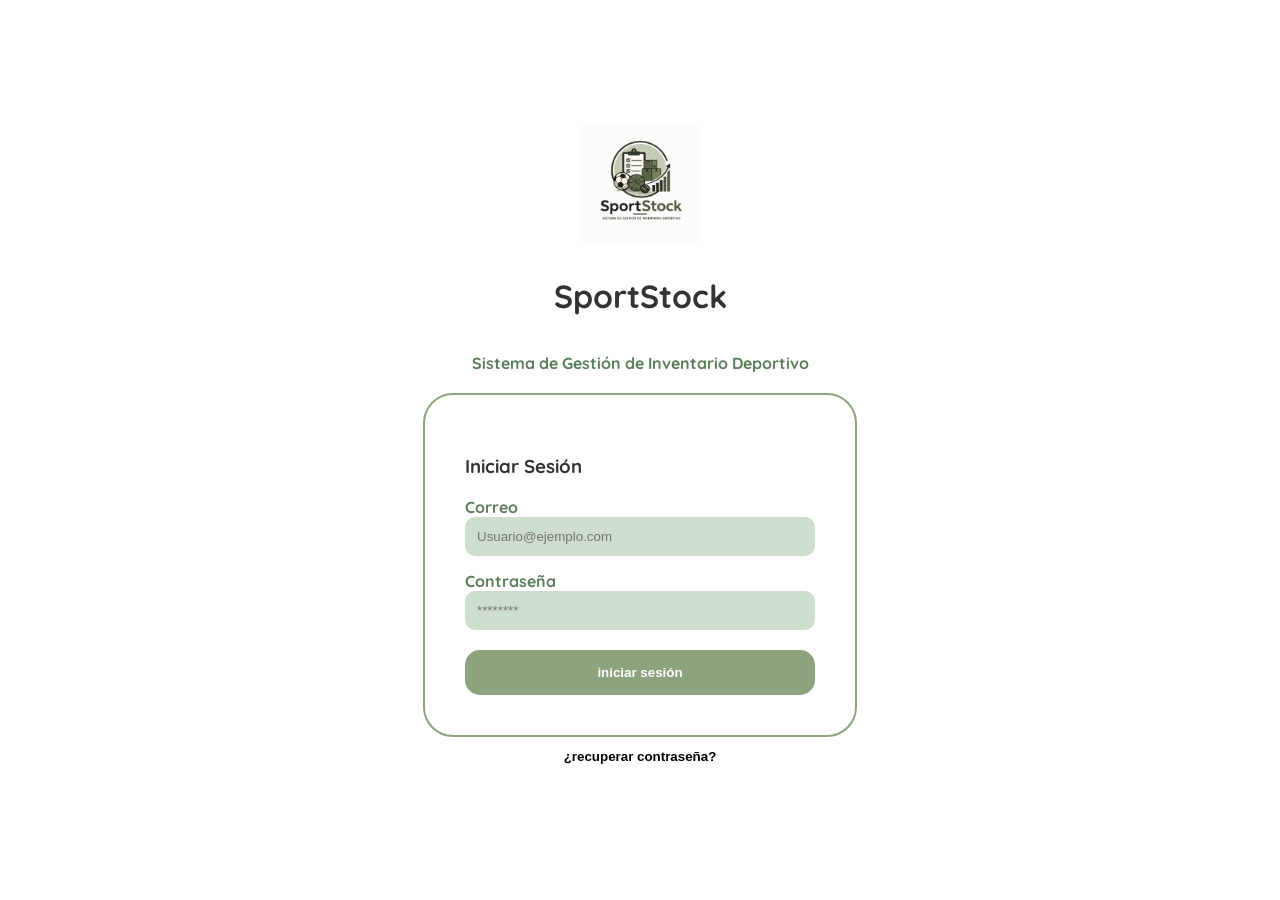
==== index.html @ d4658751 "Add files via upload" ====
<!DOCTYPE html>
<html lang="es">
<head>
    <link rel="icon" href="logo.jpg" type="image/jpeg">
    <meta charset="UTF-8">
    <title>SportStock - Login</title>
    <link rel="stylesheet" href="style.css">
    <link href="https://fonts.googleapis.com/css2?family=Quicksand:wght@400;700&display=swap" rel="stylesheet">
</head>
<body style="display: flex; flex-direction: column; align-items: center; justify-content: center; height: 100vh;">
    <img src="logo.jpg" alt="Logo SportStock" style="width: 120px; height: 120px; object-fit: contain; margin-bottom: 10px;">
    <h1>SportStock</h1>
    <p style="color: var(--dark-green); font-weight: bold; margin-bottom: 20px;">Sistema de Gestión de Inventario Deportivo</p>
    <div style="border: 2px solid var(--primary-green); padding: 40px; border-radius: 30px; width: 350px;">
        <h3>Iniciar Sesión</h3>
        <form action="dashboard.html">
            <label style="display:block; font-weight:bold; color: var(--dark-green);">Correo</label>
            <input type="email" placeholder="Usuario@ejemplo.com" required style="width:100%; padding:12px; border-radius:10px; border:none; background:var(--light-green); margin-bottom:15px; box-sizing:border-box;">
            <label style="display:block; font-weight:bold; color: var(--dark-green);">Contraseña</label>
            <input type="password" placeholder="********" required style="width:100%; padding:12px; border-radius:10px; border:none; background:var(--light-green); margin-bottom:20px; box-sizing:border-box;">
            <button type="submit" style="width:100%; padding:15px; border-radius:15px; border:none; background:var(--primary-green); color:white; font-weight:bold; cursor:pointer;"> iniciar sesión</button>
    </div>
    <button type="recover" style=" width:100%; padding: 12px; border-radius:12px; border:none; background:var(--ligth-green);color: black; font-weight:bold; cursor:pointer;"> ¿recuperar contraseña?</button>
        </form>
</body>
</html>
---- style.css ----
:root {
    --primary-green: #8ca37e;
    --light-green: #cedecd;
    --header-bg: #b2c2a9;
    --dark-green: #5a7d5a;
    --accent-orange: #f8c291;
    --search-bg: #c5bfa1;
    --white: #ffffff;
    --text-red: #e74c3c;
}

body { 
    font-family: 'Quicksand', sans-serif; 
    margin: 0; 
    background: var(--white); 
    color: #333; 
}

/* --- NAVEGACIÓN --- */
nav { 
    background: var(--header-bg); 
    padding: 20px 40px; 
    display: flex; 
    justify-content: space-between; 
    align-items: center; 
}

.nav-links {
    display: flex;
    gap: 10px;
}

/* Estilo para los botones/labels de navegación */
.nav-links button, .nav-links label { 
    background: transparent; 
    border: none; 
    padding: 12px 25px; 
    font-weight: bold; 
    cursor: pointer; 
    border-radius: 12px; 
    font-size: 16px; 
    transition: 0.3s;
    display: inline-block;
}

/* Estado activo para la navegación sin scripts */
#t-dash:checked ~ nav label[for="t-dash"],
#t-inv:checked ~ nav label[for="t-inv"],
#t-usr:checked ~ nav label[for="t-usr"] {
    background: var(--dark-green);
    color: white;
}

/* --- CONTENEDOR --- */
.container { padding: 30px 60px; }

/* --- GRID DE ESTADÍSTICAS --- */
.stats-grid { 
    display: grid; 
    grid-template-columns: repeat(4, 1fr); 
    gap: 25px; 
    margin-bottom: 30px; 
}

.stat-card { 
    background: var(--light-green); 
    padding: 25px; 
    border-radius: 18px; 
    box-shadow: 0 4px 6px rgba(0,0,0,0.05); 
}

.stat-card h4 { margin: 0; color: var(--dark-green); font-size: 14px; }
.stat-card strong { display: block; font-size: 28px; margin-top: 10px; }

/* --- SECCIONES DE LISTADO (DASHBOARD) --- */
.list-section {
    background: var(--light-green);
    border-radius: 15px;
    padding: 20px;
    margin-bottom: 25px;
    display: flex;          
    flex-direction: column; 
}

.list-item { 
    background: #e1ede0; 
    margin: 10px 0; 
    padding: 15px; 
    border-radius: 15px; 
    display: flex; 
    justify-content: space-between; 
    align-items: center; 
}

.list-item .info span { display: block; font-size: 12px; color: #666; }

/* --- BOTONES Y TABLAS --- */
.btn-action { 
    padding: 12px 24px; 
    border-radius: 15px; 
    border: none; 
    cursor: pointer; 
    font-weight: bold; 
    transition: 0.3s; 
}

.btn-add { background: var(--dark-green); color: white; }
.btn-del { background: var(--text-red); color: white; }

.btn-view-all {
    background: var(--primary-green);
    color: white;
    width: 100%; 
    margin-top: 15px;      
    box-sizing: border-box; /* Evita que el botón se salga del cuadro verde */
    display: block;        
    text-align: center;
    text-decoration: none;
}

table { width: 100%; border-collapse: separate; border-spacing: 0 8px; }
th { background: var(--accent-orange); padding: 15px; text-align: left; border-radius: 10px 10px 0 0; }
td { background: var(--light-green); padding: 15px; border-bottom: 1px solid white; }

/* --- MODALES --- */
.modal-overlay { 
    position: fixed; top: 0; left: 0; width: 100%; height: 100%; 
    background: rgba(0,0,0,0.5); display: none; 
    justify-content: center; align-items: center; z-index: 2000; 
}

.modal-content { 
    background: var(--white); border: 3px solid var(--primary-green); 
    padding: 30px; border-radius: 25px; width: 400px; text-align: center; 
}

.modal-content input, .modal-content select { 
    width: 100%; padding: 12px; margin: 8px 0; 
    border-radius: 12px; border: none; background: var(--light-green); 
    box-sizing: border-box;
}

/* --- RESPONSIVE (MÓVILES) --- */
@media (max-width: 768px) {
    nav {
        flex-direction: column;
        padding: 20px;
        gap: 20px;
        text-align: center;
    }

    .container { padding: 20px; }

    .stats-grid {
        grid-template-columns: repeat(2, 1fr); /* 2 columnas en tablets */
        gap: 15px;
    }
}

@media (max-width: 480px) {
    .stats-grid {
        grid-template-columns: 1fr; /* 1 columna en celulares */
    }

    .nav-links {
        flex-direction: column;
        width: 100%;
    }

    .nav-links label, .nav-links button {
        width: 100%;
        box-sizing: border-box;
    }
}

.tab-content { display: none; }
        
        #t-dash:checked ~ .container #dash,
        #t-inv:checked ~ .container #inv,
        #t-usr:checked ~ .container #usr { 
            display: block; 
        }

        .nav-links label {
            padding: 8px 15px;
            border-radius: 8px;
            cursor: pointer;
            transition: 0.3s;
            display: inline-block;
        }

        #t-dash:checked ~ nav label[for="t-dash"],
        #t-inv:checked ~ nav label[for="t-inv"],
        #t-usr:checked ~ nav label[for="t-usr"] {
            background-color: #5f6d4d;
            color: white;
        }

        .modal-overlay {
            display: none;
        }

        #modal-product-toggle:checked ~ #modalProduct {
            display: flex;
        }

        #modal-user-toggle:checked ~ #modalUser {
            display: flex;
        }
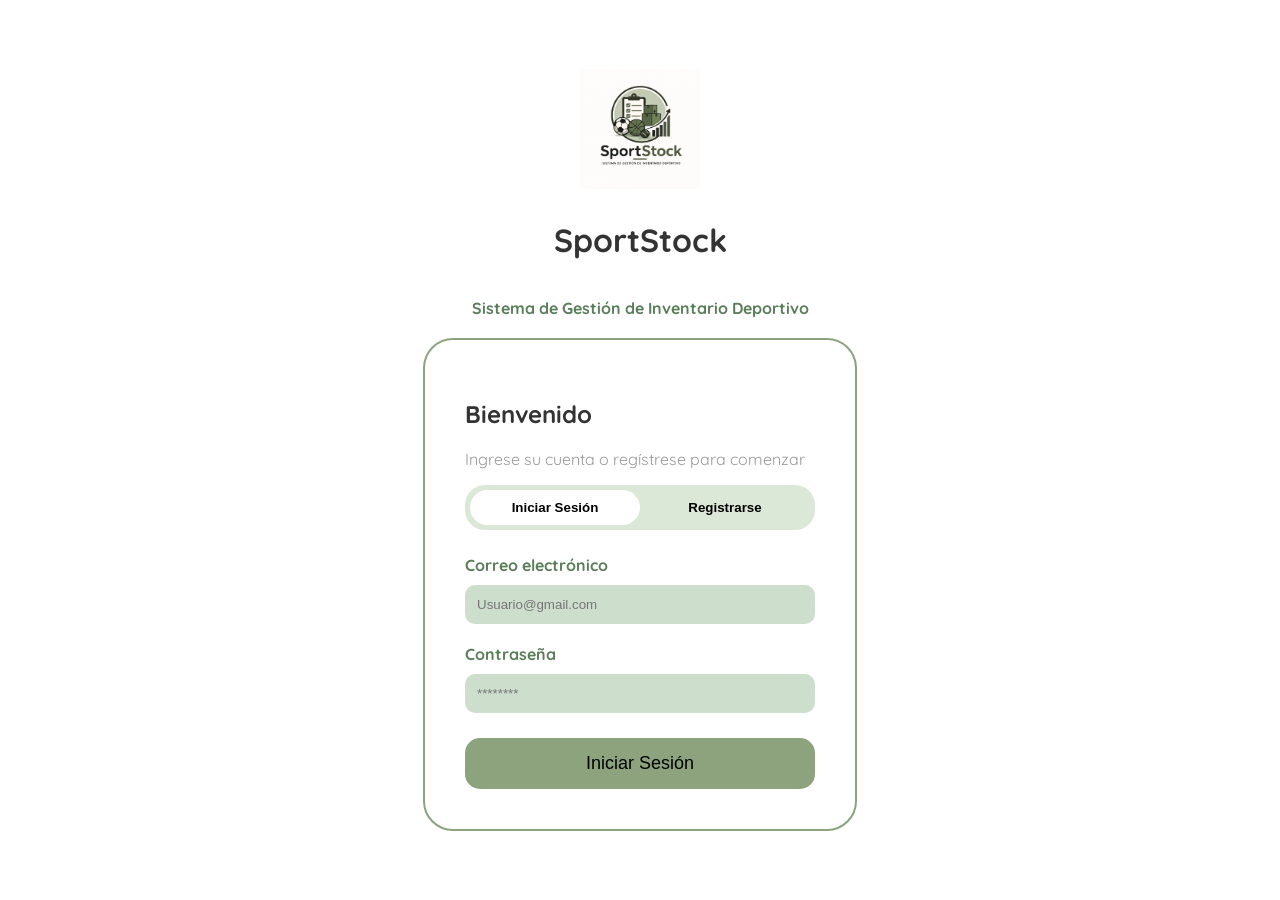
==== commit 435e70f9: "Add files via upload" ====
--- a/index.html
+++ b/index.html
@@ -1,26 +1,149 @@
 <!DOCTYPE html>
 <html lang="es">
+
 <head>
     <link rel="icon" href="logo.jpg" type="image/jpeg">
     <meta charset="UTF-8">
-    <title>SportStock - Login</title>
+    <title>SportStock</title>
+
     <link rel="stylesheet" href="style.css">
+
     <link href="https://fonts.googleapis.com/css2?family=Quicksand:wght@400;700&display=swap" rel="stylesheet">
 </head>
-<body style="display: flex; flex-direction: column; align-items: center; justify-content: center; height: 100vh;">
-    <img src="logo.jpg" alt="Logo SportStock" style="width: 120px; height: 120px; object-fit: contain; margin-bottom: 10px;">
+
+<body style="display:flex; flex-direction:column; align-items:center; justify-content:center; height:100vh; font-family:Quicksand;">
+
+    <img src="logo.jpg" alt="Logo"
+    style="width:120px; margin-bottom:10px;">
+
     <h1>SportStock</h1>
-    <p style="color: var(--dark-green); font-weight: bold; margin-bottom: 20px;">Sistema de Gestión de Inventario Deportivo</p>
-    <div style="border: 2px solid var(--primary-green); padding: 40px; border-radius: 30px; width: 350px;">
-        <h3>Iniciar Sesión</h3>
-        <form action="dashboard.html">
-            <label style="display:block; font-weight:bold; color: var(--dark-green);">Correo</label>
-            <input type="email" placeholder="Usuario@ejemplo.com" required style="width:100%; padding:12px; border-radius:10px; border:none; background:var(--light-green); margin-bottom:15px; box-sizing:border-box;">
-            <label style="display:block; font-weight:bold; color: var(--dark-green);">Contraseña</label>
-            <input type="password" placeholder="********" required style="width:100%; padding:12px; border-radius:10px; border:none; background:var(--light-green); margin-bottom:20px; box-sizing:border-box;">
-            <button type="submit" style="width:100%; padding:15px; border-radius:15px; border:none; background:var(--primary-green); color:white; font-weight:bold; cursor:pointer;"> iniciar sesión</button>
+
+    <p style="color: var(--dark-green); font-weight:bold; margin-bottom:20px;">
+        Sistema de Gestión de Inventario Deportivo
+    </p>
+
+    <!-- CONTENEDOR -->
+    <div style="border:2px solid var(--primary-green); padding:40px; border-radius:30px; width:350px;">
+
+        <h2>Bienvenido</h2>
+
+        <p style="color:#999;">
+            Ingrese su cuenta o regístrese para comenzar
+        </p>
+
+        <!-- BOTONES -->
+        <div style="display:flex; background:#dce8d7; border-radius:20px; padding:5px; margin-bottom:25px;">
+
+            <button onclick="mostrarLogin()"
+            id="btnLogin"
+            style="flex:1; padding:10px; border:none; border-radius:20px; background:white; font-weight:bold; cursor:pointer;">
+                Iniciar Sesión
+            </button>
+
+            <button onclick="mostrarRegistro()"
+            id="btnRegistro"
+            style="flex:1; padding:10px; border:none; border-radius:20px; background:transparent; font-weight:bold; cursor:pointer;">
+                Registrarse
+            </button>
+
+        </div>
+
+        <!-- LOGIN -->
+        <form id="loginForm" action="dashboard.html">
+
+            <label style="font-weight:bold; color:var(--dark-green);">
+                Correo electrónico
+            </label>
+
+            <input type="email"
+            placeholder="Usuario@gmail.com"
+            required
+            pattern=".+@gmail\.com"
+            title="Debe ingresar un correo Gmail válido"
+            style="width:100%; padding:12px; border:none; border-radius:10px; background:var(--light-green); margin-top:10px; margin-bottom:20px; box-sizing:border-box;">
+
+            <label style="font-weight:bold; color:var(--dark-green);">
+                Contraseña
+            </label>
+
+            <input type="password"
+            placeholder="********"
+            required
+            minlength="7"
+            maxlength="12"
+            title="La contraseña debe tener entre 7 y 12 caracteres"
+            style="width:100%; padding:12px; border:none; border-radius:10px; background:var(--light-green); margin-top:10px; margin-bottom:25px; box-sizing:border-box;">
+
+            <button type="submit"
+            style="width:100%; padding:15px; border:none; border-radius:15px; background:var(--primary-green); color:black; font-size:18px; cursor:pointer;">
+                Iniciar Sesión
+            </button>
+
+        </form>
+
+        <!-- REGISTRO -->
+       <form id="registroForm" action="dashboard.html" style="display:none;">
+
+            <label style="font-weight:bold; color:var(--dark-green);">
+                Nombre completo
+            </label>
+
+            <input type="text"
+            placeholder="Ingrese su nombre"
+            required
+            style="width:100%; padding:12px; border:none; border-radius:10px; background:var(--light-green); margin-top:10px; margin-bottom:20px; box-sizing:border-box;">
+
+            <label style="font-weight:bold; color:var(--dark-green);">
+                Correo electrónico
+            </label>
+
+            <input type="email"
+            placeholder="Usuario@gmail.com"
+            required
+            pattern=".+@gmail\.com"
+            title="Debe ingresar un correo Gmail válido"
+            style="width:100%; padding:12px; border:none; border-radius:10px; background:var(--light-green); margin-top:10px; margin-bottom:20px; box-sizing:border-box;">
+            <label style="font-weight:bold; color:var(--dark-green);">
+                Contraseña
+            </label>
+
+            <input type="password"
+            placeholder="********"
+            required
+            minlength="7"
+            maxlength="12"
+            title="La contraseña debe tener entre 7 y 12 caracteres"
+            style="width:100%; padding:12px; border:none; border-radius:10px; background:var(--light-green); margin-top:10px; margin-bottom:25px; box-sizing:border-box;">
+            <button type="submit"
+            style="width:100%; padding:15px; border:none; border-radius:15px; background:var(--primary-green); color:black; font-size:18px; cursor:pointer;">
+                Registrarse
+            </button>
+
+        </form>
+
     </div>
-    <button type="recover" style=" width:100%; padding: 12px; border-radius:12px; border:none; background:var(--ligth-green);color: black; font-weight:bold; cursor:pointer;"> ¿recuperar contraseña?</button>
-        </form>
+
+    <script>
+
+        function mostrarRegistro() {
+
+            document.getElementById("loginForm").style.display = "none";
+            document.getElementById("registroForm").style.display = "block";
+
+            document.getElementById("btnRegistro").style.background = "white";
+            document.getElementById("btnLogin").style.background = "transparent";
+        }
+
+        function mostrarLogin() {
+
+            document.getElementById("loginForm").style.display = "block";
+            document.getElementById("registroForm").style.display = "none";
+
+            document.getElementById("btnLogin").style.background = "white";
+            document.getElementById("btnRegistro").style.background = "transparent";
+        }
+
+    </script>
+
 </body>
-</html> +</html>
--- a/style.css
+++ b/style.css
@@ -10,6 +10,8 @@
 }
 
 body { 
+ 
+    
     font-family: 'Quicksand', sans-serif; 
     margin: 0; 
     background: var(--white); 
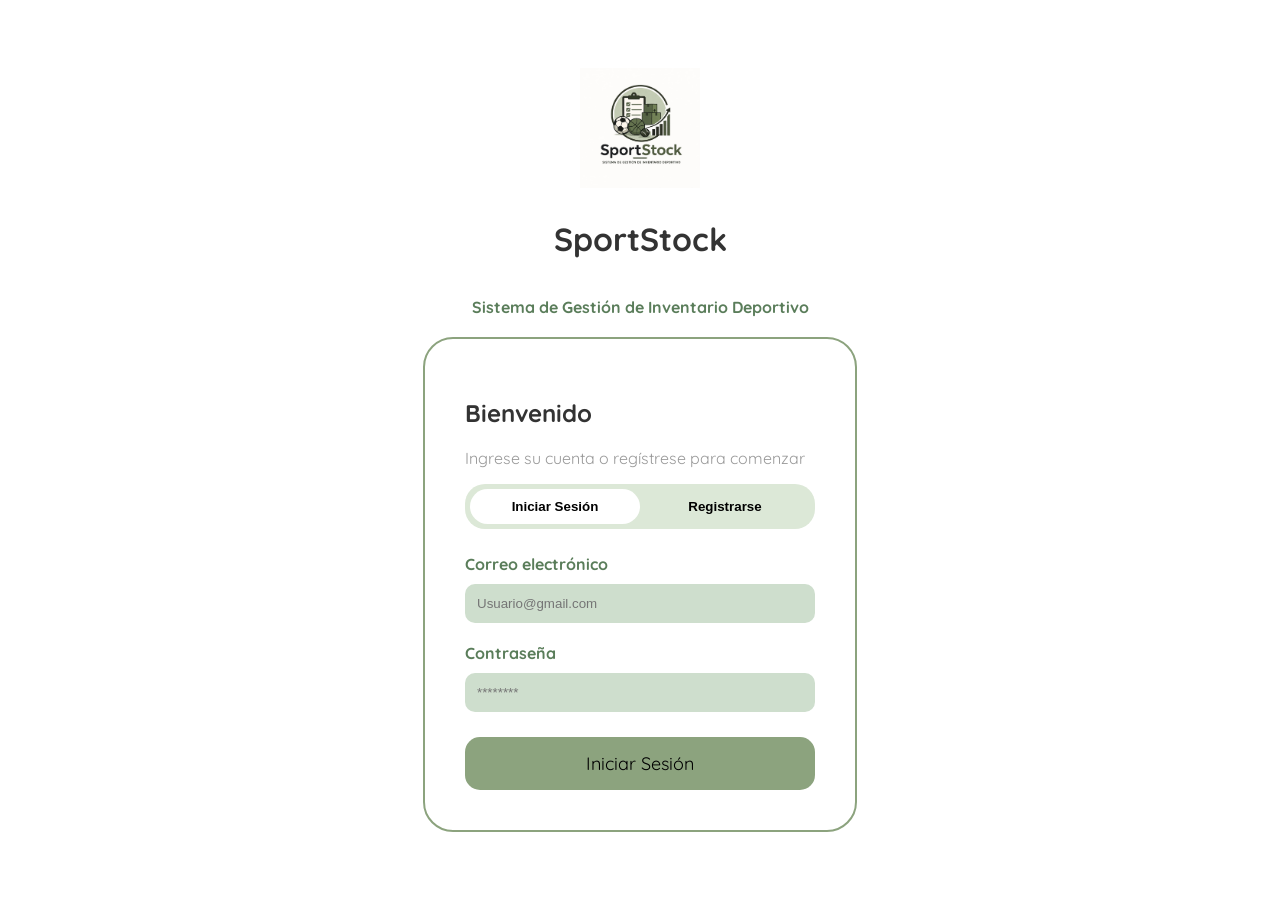
==== commit d3a70f8d: "Add files via upload" ====
--- a/index.html
+++ b/index.html
@@ -5,144 +5,235 @@
     <link rel="icon" href="logo.jpg" type="image/jpeg">
     <meta charset="UTF-8">
     <title>SportStock</title>
-
     <link rel="stylesheet" href="style.css">
-
     <link href="https://fonts.googleapis.com/css2?family=Quicksand:wght@400;700&display=swap" rel="stylesheet">
 </head>
 
 <body style="display:flex; flex-direction:column; align-items:center; justify-content:center; height:100vh; font-family:Quicksand;">
 
-    <img src="logo.jpg" alt="Logo"
-    style="width:120px; margin-bottom:10px;">
-
+    <img src="logo.jpg" alt="Logo" style="width:120px; margin-bottom:10px;">
     <h1>SportStock</h1>
-
     <p style="color: var(--dark-green); font-weight:bold; margin-bottom:20px;">
         Sistema de Gestión de Inventario Deportivo
     </p>
 
+    <!-- Mensaje de error/éxito -->
+    <div id="mensaje" style="display:none; padding:10px 20px; border-radius:10px; margin-bottom:15px; font-weight:bold; text-align:center; width:350px; box-sizing:border-box;"></div>
+
     <!-- CONTENEDOR -->
     <div style="border:2px solid var(--primary-green); padding:40px; border-radius:30px; width:350px;">
 
         <h2>Bienvenido</h2>
-
-        <p style="color:#999;">
-            Ingrese su cuenta o regístrese para comenzar
-        </p>
-
-        <!-- BOTONES -->
+        <p style="color:#999;">Ingrese su cuenta o regístrese para comenzar</p>
+
+        <!-- BOTONES TAB -->
         <div style="display:flex; background:#dce8d7; border-radius:20px; padding:5px; margin-bottom:25px;">
-
-            <button onclick="mostrarLogin()"
-            id="btnLogin"
-            style="flex:1; padding:10px; border:none; border-radius:20px; background:white; font-weight:bold; cursor:pointer;">
+            <button onclick="mostrarLogin()" id="btnLogin"
+                style="flex:1; padding:10px; border:none; border-radius:20px; background:white; font-weight:bold; cursor:pointer;">
                 Iniciar Sesión
             </button>
-
-            <button onclick="mostrarRegistro()"
-            id="btnRegistro"
-            style="flex:1; padding:10px; border:none; border-radius:20px; background:transparent; font-weight:bold; cursor:pointer;">
+            <button onclick="mostrarRegistro()" id="btnRegistro"
+                style="flex:1; padding:10px; border:none; border-radius:20px; background:transparent; font-weight:bold; cursor:pointer;">
                 Registrarse
             </button>
-
         </div>
 
         <!-- LOGIN -->
-        <form id="loginForm" action="dashboard.html">
-
-            <label style="font-weight:bold; color:var(--dark-green);">
-                Correo electrónico
-            </label>
-
-            <input type="email"
-            placeholder="Usuario@gmail.com"
-            required
-            pattern=".+@gmail\.com"
-            title="Debe ingresar un correo Gmail válido"
-            style="width:100%; padding:12px; border:none; border-radius:10px; background:var(--light-green); margin-top:10px; margin-bottom:20px; box-sizing:border-box;">
-
-            <label style="font-weight:bold; color:var(--dark-green);">
-                Contraseña
-            </label>
-
-            <input type="password"
-            placeholder="********"
-            required
-            minlength="7"
-            maxlength="12"
-            title="La contraseña debe tener entre 7 y 12 caracteres"
-            style="width:100%; padding:12px; border:none; border-radius:10px; background:var(--light-green); margin-top:10px; margin-bottom:25px; box-sizing:border-box;">
-
-            <button type="submit"
-            style="width:100%; padding:15px; border:none; border-radius:15px; background:var(--primary-green); color:black; font-size:18px; cursor:pointer;">
+        <div id="loginForm">
+            <label style="font-weight:bold; color:var(--dark-green);">Correo electrónico</label>
+            <input id="login-correo" type="email" placeholder="Usuario@gmail.com"
+                style="width:100%; padding:12px; border:none; border-radius:10px; background:var(--light-green); margin-top:10px; margin-bottom:20px; box-sizing:border-box;">
+
+            <label style="font-weight:bold; color:var(--dark-green);">Contraseña</label>
+            <input id="login-password" type="password" placeholder="********"
+                style="width:100%; padding:12px; border:none; border-radius:10px; background:var(--light-green); margin-top:10px; margin-bottom:25px; box-sizing:border-box;">
+
+            <button onclick="iniciarSesion()"
+                style="width:100%; padding:15px; border:none; border-radius:15px; background:var(--primary-green); color:black; font-size:18px; cursor:pointer; font-family:Quicksand;">
                 Iniciar Sesión
             </button>
-
-        </form>
+        </div>
 
         <!-- REGISTRO -->
-       <form id="registroForm" action="dashboard.html" style="display:none;">
-
-            <label style="font-weight:bold; color:var(--dark-green);">
-                Nombre completo
-            </label>
-
-            <input type="text"
-            placeholder="Ingrese su nombre"
-            required
-            style="width:100%; padding:12px; border:none; border-radius:10px; background:var(--light-green); margin-top:10px; margin-bottom:20px; box-sizing:border-box;">
-
-            <label style="font-weight:bold; color:var(--dark-green);">
-                Correo electrónico
-            </label>
-
-            <input type="email"
-            placeholder="Usuario@gmail.com"
-            required
-            pattern=".+@gmail\.com"
-            title="Debe ingresar un correo Gmail válido"
-            style="width:100%; padding:12px; border:none; border-radius:10px; background:var(--light-green); margin-top:10px; margin-bottom:20px; box-sizing:border-box;">
-            <label style="font-weight:bold; color:var(--dark-green);">
-                Contraseña
-            </label>
-
-            <input type="password"
-            placeholder="********"
-            required
-            minlength="7"
-            maxlength="12"
-            title="La contraseña debe tener entre 7 y 12 caracteres"
-            style="width:100%; padding:12px; border:none; border-radius:10px; background:var(--light-green); margin-top:10px; margin-bottom:25px; box-sizing:border-box;">
-            <button type="submit"
-            style="width:100%; padding:15px; border:none; border-radius:15px; background:var(--primary-green); color:black; font-size:18px; cursor:pointer;">
+        <div id="registroForm" style="display:none;">
+            <label style="font-weight:bold; color:var(--dark-green);">Nombre completo</label>
+            <input id="reg-nombre" type="text" placeholder="Ingrese su nombre"
+                style="width:100%; padding:12px; border:none; border-radius:10px; background:var(--light-green); margin-top:10px; margin-bottom:20px; box-sizing:border-box;">
+
+            <label style="font-weight:bold; color:var(--dark-green);">Correo electrónico</label>
+            <input id="reg-correo" type="email" placeholder="Usuario@gmail.com"
+                style="width:100%; padding:12px; border:none; border-radius:10px; background:var(--light-green); margin-top:10px; margin-bottom:20px; box-sizing:border-box;">
+
+            <label style="font-weight:bold; color:var(--dark-green);">Contraseña</label>
+            <input id="reg-password" type="password" placeholder="********" minlength="7" maxlength="12"
+                style="width:100%; padding:12px; border:none; border-radius:10px; background:var(--light-green); margin-top:10px; margin-bottom:25px; box-sizing:border-box;">
+
+            <button onclick="registrarse()"
+                style="width:100%; padding:15px; border:none; border-radius:15px; background:var(--primary-green); color:black; font-size:18px; cursor:pointer; font-family:Quicksand;">
                 Registrarse
             </button>
-
-        </form>
+        </div>
 
     </div>
 
     <script>
+        const API_BASE = 'http://localhost:8080/api';
+
+        function mostrarMensaje(texto, tipo) {
+            const el = document.getElementById('mensaje');
+            el.textContent = texto;
+            el.style.display = 'block';
+            el.style.background = tipo === 'error' ? '#f8d7da' : '#d4edda';
+            el.style.color    = tipo === 'error' ? '#721c24'  : '#155724';
+            el.style.border   = tipo === 'error' ? '1px solid #f5c6cb' : '1px solid #c3e6cb';
+        }
 
         function mostrarRegistro() {
-
             document.getElementById("loginForm").style.display = "none";
             document.getElementById("registroForm").style.display = "block";
-
             document.getElementById("btnRegistro").style.background = "white";
             document.getElementById("btnLogin").style.background = "transparent";
+            document.getElementById('mensaje').style.display = 'none';
         }
 
         function mostrarLogin() {
-
             document.getElementById("loginForm").style.display = "block";
             document.getElementById("registroForm").style.display = "none";
-
             document.getElementById("btnLogin").style.background = "white";
             document.getElementById("btnRegistro").style.background = "transparent";
-        }
-
+            document.getElementById('mensaje').style.display = 'none';
+        }
+
+        // ─── REGISTRARSE ───────────────────────────────────────────────
+        async function registrarse() {
+            const nombre   = document.getElementById('reg-nombre').value.trim();
+            const correo   = document.getElementById('reg-correo').value.trim();
+            const password = document.getElementById('reg-password').value;
+
+            if (!nombre || !correo || !password) {
+                mostrarMensaje('Por favor completa todos los campos.', 'error');
+                return;
+            }
+            if (!correo.endsWith('@gmail.com')) {
+                mostrarMensaje('El correo debe ser una cuenta Gmail.', 'error');
+                return;
+            }
+            if (password.length < 7 || password.length > 12) {
+                mostrarMensaje('La contraseña debe tener entre 7 y 12 caracteres.', 'error');
+                return;
+            }
+
+            const nuevoUsuario = {
+    nombre:   nombre,
+    email:    correo,
+    password: password,
+    rol:      'Empleado',
+    activo:   true
+};
+
+            try {
+                // Intenta registrar en la API
+                const res = await fetch(API_BASE + '/usuarios', {
+                    method: 'POST',
+                    headers: { 'Content-Type': 'application/json' },
+                    body: JSON.stringify(nuevoUsuario)
+                });
+
+                if (!res.ok) throw new Error('API error');
+
+                const creado = await res.json();
+                // Guarda sesión con los datos que devolvió la API
+                sessionStorage.setItem('usuarioLogueado', JSON.stringify({
+                    id:     creado.id,
+                    nombre: creado.nombre,
+                    correo: creado.correo,
+                    rol:    creado.rol
+                }));
+
+            } catch (e) {
+                // Si la API no está, guarda localmente de todas formas
+                sessionStorage.setItem('usuarioLogueado', JSON.stringify({
+                    id:     Date.now(),
+                    nombre,
+                    correo,
+                    rol:    'Empleado'
+                }));
+                // También lo guarda en localStorage para que el dashboard lo muestre offline
+                const locales = JSON.parse(localStorage.getItem('usuariosLocales') || '[]');
+                locales.push({ id: Date.now(), nombre, correo, edad: 0, rol: 'Empleado', estado: true });
+                localStorage.setItem('usuariosLocales', JSON.stringify(locales));
+            }
+
+            mostrarMensaje('¡Registro exitoso! Redirigiendo...', 'ok');
+            setTimeout(() => window.location.href = 'dashboard.html', 1000);
+        }
+
+        // ─── INICIAR SESIÓN ────────────────────────────────────────────
+        async function iniciarSesion() {
+            const correo   = document.getElementById('login-correo').value.trim();
+            const password = document.getElementById('login-password').value;
+
+            if (!correo || !password) {
+                mostrarMensaje('Por favor ingresa tu correo y contraseña.', 'error');
+                return;
+            }
+
+            try {
+                // Trae todos los usuarios de la API y busca el correo
+                const res = await fetch(API_BASE + '/usuarios');
+                if (!res.ok) throw new Error('API error');
+
+                const usuarios = await res.json();
+                const usuario  = usuarios.find(u => u.correo === correo);
+
+                if (!usuario) {
+                    mostrarMensaje('Correo no encontrado. ¿Ya estás registrado?', 'error');
+                    return;
+                }
+
+                // Guarda sesión
+                sessionStorage.setItem('usuarioLogueado', JSON.stringify({
+                    id:     usuario.id,
+                    nombre: usuario.nombre,
+                    correo: usuario.correo,
+                    rol:    usuario.rol
+                }));
+
+            } catch (e) {
+                // Sin API: acepta cualquier correo que exista en localStorage
+                const locales = JSON.parse(localStorage.getItem('usuariosLocales') || '[]');
+                const usuario = locales.find(u => u.correo === correo);
+
+                if (!usuario) {
+                    // Sin API y sin usuario local: deja pasar igual (modo demo)
+                    sessionStorage.setItem('usuarioLogueado', JSON.stringify({
+                        id: 0, nombre: 'Usuario', correo, rol: 'Empleado'
+                    }));
+                } else {
+                    sessionStorage.setItem('usuarioLogueado', JSON.stringify(usuario));
+                }
+            }
+
+            mostrarMensaje('¡Bienvenido! Redirigiendo...', 'ok');
+
+            // Guardar también en localStorage para que el dashboard lo muestre
+const locales = JSON.parse(localStorage.getItem('usuariosLocales') || '[]');
+const yaExiste = locales.some(u => u.correo === correo);
+if (!yaExiste) {
+    locales.push({
+        id:            usuario.id || Date.now(),
+        nombre:        usuario.nombre,
+        correo:        usuario.correo,
+        edad:          usuario.edad || 0,
+        rol:           usuario.rol  || 'Empleado',
+        estado:        true,
+        fechaRegistro: new Date().toLocaleDateString('es-CO'),
+        ultimoLogin:   new Date().toLocaleDateString('es-CO')
+    });
+    localStorage.setItem('usuariosLocales', JSON.stringify(locales));
+}
+            setTimeout(() => window.location.href = 'dashboard.html', 1000);
+        }
     </script>
 
 </body>
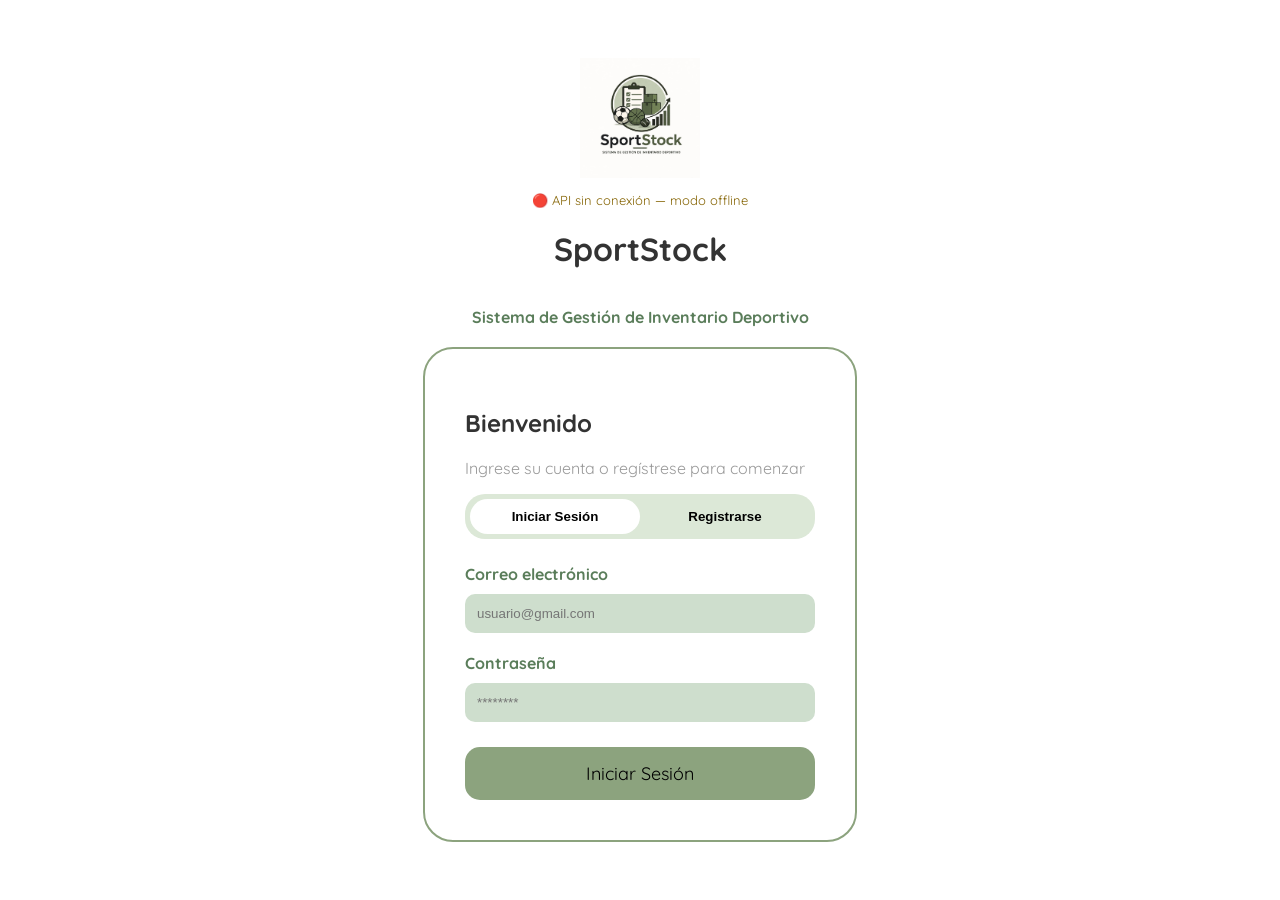
==== commit e6ddc304: "Add files via upload" ====
--- a/index.html
+++ b/index.html
@@ -1,6 +1,5 @@
 <!DOCTYPE html>
 <html lang="es">
-
 <head>
     <link rel="icon" href="logo.jpg" type="image/jpeg">
     <meta charset="UTF-8">
@@ -8,233 +7,296 @@
     <link rel="stylesheet" href="style.css">
     <link href="https://fonts.googleapis.com/css2?family=Quicksand:wght@400;700&display=swap" rel="stylesheet">
 </head>
-
-<body style="display:flex; flex-direction:column; align-items:center; justify-content:center; height:100vh; font-family:Quicksand;">
-
-    <img src="logo.jpg" alt="Logo" style="width:120px; margin-bottom:10px;">
+<body style="display:flex;flex-direction:column;align-items:center;
+             justify-content:center;height:100vh;font-family:Quicksand;">
+
+    <img src="logo.jpg" alt="Logo SportStock" style="width:120px;margin-bottom:10px;">
+    <p id="estadoAPI" style="font-size:13px;margin:4px 0 0;font-family:Quicksand;">⏳ Verificando API...</p>
     <h1>SportStock</h1>
-    <p style="color: var(--dark-green); font-weight:bold; margin-bottom:20px;">
+    <p style="color:var(--dark-green);font-weight:bold;margin-bottom:20px;">
         Sistema de Gestión de Inventario Deportivo
     </p>
 
-    <!-- Mensaje de error/éxito -->
-    <div id="mensaje" style="display:none; padding:10px 20px; border-radius:10px; margin-bottom:15px; font-weight:bold; text-align:center; width:350px; box-sizing:border-box;"></div>
-
-    <!-- CONTENEDOR -->
-    <div style="border:2px solid var(--primary-green); padding:40px; border-radius:30px; width:350px;">
-
+    <!-- Mensaje de estado -->
+    <div id="mensaje" style="display:none;padding:10px 20px;border-radius:10px;
+        margin-bottom:15px;font-weight:bold;text-align:center;
+        width:350px;box-sizing:border-box;"></div>
+
+    <div style="border:2px solid var(--primary-green);padding:40px;
+                border-radius:30px;width:350px;">
         <h2>Bienvenido</h2>
         <p style="color:#999;">Ingrese su cuenta o regístrese para comenzar</p>
 
-        <!-- BOTONES TAB -->
-        <div style="display:flex; background:#dce8d7; border-radius:20px; padding:5px; margin-bottom:25px;">
+        <!-- Tabs de modo -->
+        <div style="display:flex;background:#dce8d7;border-radius:20px;
+                    padding:5px;margin-bottom:25px;">
             <button onclick="mostrarLogin()" id="btnLogin"
-                style="flex:1; padding:10px; border:none; border-radius:20px; background:white; font-weight:bold; cursor:pointer;">
+                style="flex:1;padding:10px;border:none;border-radius:20px;
+                       background:white;font-weight:bold;cursor:pointer;">
                 Iniciar Sesión
             </button>
             <button onclick="mostrarRegistro()" id="btnRegistro"
-                style="flex:1; padding:10px; border:none; border-radius:20px; background:transparent; font-weight:bold; cursor:pointer;">
+                style="flex:1;padding:10px;border:none;border-radius:20px;
+                       background:transparent;font-weight:bold;cursor:pointer;">
                 Registrarse
             </button>
         </div>
 
-        <!-- LOGIN -->
+        <!-- ── FORMULARIO LOGIN ── -->
         <div id="loginForm">
-            <label style="font-weight:bold; color:var(--dark-green);">Correo electrónico</label>
-            <input id="login-correo" type="email" placeholder="Usuario@gmail.com"
-                style="width:100%; padding:12px; border:none; border-radius:10px; background:var(--light-green); margin-top:10px; margin-bottom:20px; box-sizing:border-box;">
-
-            <label style="font-weight:bold; color:var(--dark-green);">Contraseña</label>
+            <label style="font-weight:bold;color:var(--dark-green);">Correo electrónico</label>
+            <input id="login-correo" type="email" placeholder="usuario@gmail.com"
+                style="width:100%;padding:12px;border:none;border-radius:10px;
+                       background:var(--light-green);margin:10px 0 20px;box-sizing:border-box;">
+
+            <label style="font-weight:bold;color:var(--dark-green);">Contraseña</label>
             <input id="login-password" type="password" placeholder="********"
-                style="width:100%; padding:12px; border:none; border-radius:10px; background:var(--light-green); margin-top:10px; margin-bottom:25px; box-sizing:border-box;">
+                style="width:100%;padding:12px;border:none;border-radius:10px;
+                       background:var(--light-green);margin:10px 0 25px;box-sizing:border-box;">
 
             <button onclick="iniciarSesion()"
-                style="width:100%; padding:15px; border:none; border-radius:15px; background:var(--primary-green); color:black; font-size:18px; cursor:pointer; font-family:Quicksand;">
+                style="width:100%;padding:15px;border:none;border-radius:15px;
+                       background:var(--primary-green);color:black;font-size:18px;
+                       cursor:pointer;font-family:Quicksand;">
                 Iniciar Sesión
             </button>
         </div>
 
-        <!-- REGISTRO -->
+        <!-- ── FORMULARIO REGISTRO ── -->
         <div id="registroForm" style="display:none;">
-            <label style="font-weight:bold; color:var(--dark-green);">Nombre completo</label>
+            <label style="font-weight:bold;color:var(--dark-green);">Nombre completo</label>
             <input id="reg-nombre" type="text" placeholder="Ingrese su nombre"
-                style="width:100%; padding:12px; border:none; border-radius:10px; background:var(--light-green); margin-top:10px; margin-bottom:20px; box-sizing:border-box;">
-
-            <label style="font-weight:bold; color:var(--dark-green);">Correo electrónico</label>
-            <input id="reg-correo" type="email" placeholder="Usuario@gmail.com"
-                style="width:100%; padding:12px; border:none; border-radius:10px; background:var(--light-green); margin-top:10px; margin-bottom:20px; box-sizing:border-box;">
-
-            <label style="font-weight:bold; color:var(--dark-green);">Contraseña</label>
-            <input id="reg-password" type="password" placeholder="********" minlength="7" maxlength="12"
-                style="width:100%; padding:12px; border:none; border-radius:10px; background:var(--light-green); margin-top:10px; margin-bottom:25px; box-sizing:border-box;">
+                style="width:100%;padding:12px;border:none;border-radius:10px;
+                       background:var(--light-green);margin:10px 0 20px;box-sizing:border-box;">
+
+            <label style="font-weight:bold;color:var(--dark-green);">Correo electrónico</label>
+            <input id="reg-correo" type="email" placeholder="usuario@gmail.com"
+                style="width:100%;padding:12px;border:none;border-radius:10px;
+                       background:var(--light-green);margin:10px 0 20px;box-sizing:border-box;">
+
+            <label style="font-weight:bold;color:var(--dark-green);">Contraseña</label>
+            <input id="reg-password" type="password" placeholder="********"
+                minlength="7" maxlength="12"
+                style="width:100%;padding:12px;border:none;border-radius:10px;
+                       background:var(--light-green);margin:10px 0 20px;box-sizing:border-box;">
+
+            <label style="font-weight:bold;color:var(--dark-green);">Edad</label>
+            <input id="reg-edad" type="number" placeholder="Ej: 25" min="1" max="120"
+                style="width:100%;padding:12px;border:none;border-radius:10px;
+                       background:var(--light-green);margin:10px 0 25px;box-sizing:border-box;">
 
             <button onclick="registrarse()"
-                style="width:100%; padding:15px; border:none; border-radius:15px; background:var(--primary-green); color:black; font-size:18px; cursor:pointer; font-family:Quicksand;">
+                style="width:100%;padding:15px;border:none;border-radius:15px;
+                       background:var(--primary-green);color:black;font-size:18px;
+                       cursor:pointer;font-family:Quicksand;">
                 Registrarse
             </button>
         </div>
-
     </div>
 
-    <script>
-        const API_BASE = 'http://localhost:8080/api';
-
-        function mostrarMensaje(texto, tipo) {
-            const el = document.getElementById('mensaje');
-            el.textContent = texto;
-            el.style.display = 'block';
-            el.style.background = tipo === 'error' ? '#f8d7da' : '#d4edda';
-            el.style.color    = tipo === 'error' ? '#721c24'  : '#155724';
-            el.style.border   = tipo === 'error' ? '1px solid #f5c6cb' : '1px solid #c3e6cb';
-        }
-
-        function mostrarRegistro() {
-            document.getElementById("loginForm").style.display = "none";
-            document.getElementById("registroForm").style.display = "block";
-            document.getElementById("btnRegistro").style.background = "white";
-            document.getElementById("btnLogin").style.background = "transparent";
-            document.getElementById('mensaje').style.display = 'none';
-        }
-
-        function mostrarLogin() {
-            document.getElementById("loginForm").style.display = "block";
-            document.getElementById("registroForm").style.display = "none";
-            document.getElementById("btnLogin").style.background = "white";
-            document.getElementById("btnRegistro").style.background = "transparent";
-            document.getElementById('mensaje').style.display = 'none';
-        }
-
-        // ─── REGISTRARSE ───────────────────────────────────────────────
-        async function registrarse() {
-            const nombre   = document.getElementById('reg-nombre').value.trim();
-            const correo   = document.getElementById('reg-correo').value.trim();
-            const password = document.getElementById('reg-password').value;
-
-            if (!nombre || !correo || !password) {
-                mostrarMensaje('Por favor completa todos los campos.', 'error');
-                return;
+<script>
+    // ── Mismo endpoint que el backend Java ──
+    const API_BASE     = "http://localhost:8080/api";
+    const API_USUARIOS = API_BASE + "/usuarios";
+    const API_LOGIN    = API_BASE + "/usuarios/login";
+
+    function mostrarMensaje(texto, tipo) {
+        const el = document.getElementById("mensaje");
+        el.textContent = texto;
+        el.style.display  = "block";
+        el.style.background = tipo === "error" ? "#f8d7da" : "#d4edda";
+        el.style.color      = tipo === "error" ? "#721c24" : "#155724";
+        el.style.border     = tipo === "error" ? "1px solid #f5c6cb" : "1px solid #c3e6cb";
+    }
+
+    function mostrarRegistro() {
+        document.getElementById("loginForm").style.display    = "none";
+        document.getElementById("registroForm").style.display = "block";
+        document.getElementById("btnRegistro").style.background = "white";
+        document.getElementById("btnLogin").style.background    = "transparent";
+        document.getElementById("mensaje").style.display = "none";
+    }
+
+    function mostrarLogin() {
+        document.getElementById("loginForm").style.display    = "block";
+        document.getElementById("registroForm").style.display = "none";
+        document.getElementById("btnLogin").style.background    = "white";
+        document.getElementById("btnRegistro").style.background = "transparent";
+        document.getElementById("mensaje").style.display = "none";
+    }
+
+    // ══════════════════════════════════════════
+    // REGISTRARSE
+    // API recibe: { nombre, correo, edad, rol, estado, contraseña }
+    // ══════════════════════════════════════════
+    async function registrarse() {
+        const nombre   = document.getElementById("reg-nombre").value.trim();
+        const correo   = document.getElementById("reg-correo").value.trim();
+        const password = document.getElementById("reg-password").value;
+        const edadVal  = parseInt(document.getElementById("reg-edad")?.value) || 0;
+
+        if (!nombre || !correo || !password) {
+            mostrarMensaje("Por favor completa todos los campos.", "error"); return;
+        }
+        if (password.length < 7 || password.length > 12) {
+            mostrarMensaje("La contraseña debe tener entre 7 y 12 caracteres.", "error"); return;
+        }
+        if (edadVal < 1 || edadVal > 120) {
+            mostrarMensaje("Por favor ingresa una edad válida (1-120).", "error"); return;
+        }
+
+        const ahora = new Date();
+        const fechaHoraReg = ahora.toLocaleDateString("es-CO") + " " +
+            ahora.toLocaleTimeString("es-CO", { hour: "2-digit", minute: "2-digit" });
+
+        // Objeto para la API (campos que acepta el backend Java)
+        const payloadAPI = {
+            nombre,
+            correo,
+            edad: edadVal,
+            rol: "Empleado",
+            estado: true,
+            contraseña: password
+        };
+
+        let idFinal = Date.now();
+
+        try {
+            const res = await fetch(API_USUARIOS, {
+                method: "POST",
+                headers: { "Content-Type": "application/json" },
+                body: JSON.stringify(payloadAPI)
+            });
+            if (res.ok) {
+                const creado = await res.json();
+                idFinal = creado.id || idFinal;
             }
-            if (!correo.endsWith('@gmail.com')) {
-                mostrarMensaje('El correo debe ser una cuenta Gmail.', 'error');
-                return;
+            // Si falla simplemente continúa en modo local
+        } catch { /* modo offline */ }
+
+        // Guardar sesión
+        sessionStorage.setItem("usuarioLogueado", JSON.stringify({
+            id: idFinal, nombre, correo, rol: "Empleado", ultimoLogin: fechaHoraReg
+        }));
+
+        // Guardar en localStorage para persistencia
+        const locales = JSON.parse(localStorage.getItem("usuariosLocales") || "[]");
+        if (!locales.some(u => u.correo === correo)) {
+            locales.push({
+                id: idFinal, nombre, correo, edad: edadVal || "-", rol: "Empleado",
+                contraseña: password,
+                estado: true, fechaRegistro: ahora.toLocaleDateString("es-CO"),
+                ultimoLogin: fechaHoraReg
+            });
+            localStorage.setItem("usuariosLocales", JSON.stringify(locales));
+        }
+
+        mostrarMensaje("¡Registro exitoso! Redirigiendo...", "ok");
+        setTimeout(() => window.location.href = "dashboard.html", 1000);
+    }
+
+    // ══════════════════════════════════════════
+    // INICIAR SESIÓN
+    // Usa POST /usuarios/login con { correo, contraseña }
+    // Fallback: busca en localStorage si la API no responde
+    // ══════════════════════════════════════════
+    // Verificar estado de la API al cargar
+    async function verificarAPI() {
+        const indicador = document.getElementById("estadoAPI");
+        try {
+            const res = await fetch(API_BASE + "/health", { signal: AbortSignal.timeout(3000) });
+            if (res.ok) {
+                indicador.textContent = "🟢 API conectada";
+                indicador.style.color = "#155724";
+            } else {
+                indicador.textContent = "🔴 API con errores (HTTP " + res.status + ")";
+                indicador.style.color = "#721c24";
             }
-            if (password.length < 7 || password.length > 12) {
-                mostrarMensaje('La contraseña debe tener entre 7 y 12 caracteres.', 'error');
-                return;
+        } catch {
+            indicador.textContent = "🔴 API sin conexión — modo offline";
+            indicador.style.color = "#856404";
+        }
+    }
+    verificarAPI();
+
+    async function iniciarSesion() {
+        const correo   = document.getElementById("login-correo").value.trim();
+        const password = document.getElementById("login-password").value;
+
+        if (!correo || !password) {
+            mostrarMensaje("Por favor ingresa tu correo y contraseña.", "error"); return;
+        }
+
+        const ahora = new Date();
+        const fechaHoraLogin = ahora.toLocaleDateString("es-CO") + " " +
+            ahora.toLocaleTimeString("es-CO", { hour: "2-digit", minute: "2-digit" });
+
+        let usuarioFinal = null;
+
+        try {
+            // 1. Intentar login por endpoint dedicado
+            const resLogin = await fetch(API_LOGIN, {
+                method: "POST",
+                headers: { "Content-Type": "application/json" },
+                body: JSON.stringify({ correo, contraseña: password }),
+                signal: AbortSignal.timeout(4000)
+            });
+
+            if (resLogin.ok) {
+                const u = await resLogin.json();
+                usuarioFinal = {
+                    id: u.id, nombre: u.nombre, correo: u.correo,
+                    rol: u.rol || "Empleado", ultimoLogin: fechaHoraLogin
+                };
+            } else {
+                // 2. Fallback: obtener lista y buscar por correo
+                const resList = await fetch(API_USUARIOS, { signal: AbortSignal.timeout(4000) });
+                if (resList.ok) {
+                    const lista = await resList.json();
+                    const encontrado = lista.find(u =>
+                        u.correo?.toLowerCase() === correo.toLowerCase()
+                    );
+                    if (!encontrado) {
+                        mostrarMensaje("Correo no encontrado. ¿Ya estás registrado?", "error"); return;
+                    }
+                    usuarioFinal = {
+                        id: encontrado.id, nombre: encontrado.nombre, correo: encontrado.correo,
+                        rol: encontrado.rol || "Empleado", ultimoLogin: fechaHoraLogin
+                    };
+                } else throw new Error("API no disponible");
             }
-
-            const nuevoUsuario = {
-    nombre:   nombre,
-    email:    correo,
-    password: password,
-    rol:      'Empleado',
-    activo:   true
-};
-
-            try {
-                // Intenta registrar en la API
-                const res = await fetch(API_BASE + '/usuarios', {
-                    method: 'POST',
-                    headers: { 'Content-Type': 'application/json' },
-                    body: JSON.stringify(nuevoUsuario)
-                });
-
-                if (!res.ok) throw new Error('API error');
-
-                const creado = await res.json();
-                // Guarda sesión con los datos que devolvió la API
-                sessionStorage.setItem('usuarioLogueado', JSON.stringify({
-                    id:     creado.id,
-                    nombre: creado.nombre,
-                    correo: creado.correo,
-                    rol:    creado.rol
-                }));
-
-            } catch (e) {
-                // Si la API no está, guarda localmente de todas formas
-                sessionStorage.setItem('usuarioLogueado', JSON.stringify({
-                    id:     Date.now(),
-                    nombre,
-                    correo,
-                    rol:    'Empleado'
-                }));
-                // También lo guarda en localStorage para que el dashboard lo muestre offline
-                const locales = JSON.parse(localStorage.getItem('usuariosLocales') || '[]');
-                locales.push({ id: Date.now(), nombre, correo, edad: 0, rol: 'Empleado', estado: true });
-                localStorage.setItem('usuariosLocales', JSON.stringify(locales));
-            }
-
-            mostrarMensaje('¡Registro exitoso! Redirigiendo...', 'ok');
-            setTimeout(() => window.location.href = 'dashboard.html', 1000);
-        }
-
-        // ─── INICIAR SESIÓN ────────────────────────────────────────────
-        async function iniciarSesion() {
-            const correo   = document.getElementById('login-correo').value.trim();
-            const password = document.getElementById('login-password').value;
-
-            if (!correo || !password) {
-                mostrarMensaje('Por favor ingresa tu correo y contraseña.', 'error');
-                return;
-            }
-
-            try {
-                // Trae todos los usuarios de la API y busca el correo
-                const res = await fetch(API_BASE + '/usuarios');
-                if (!res.ok) throw new Error('API error');
-
-                const usuarios = await res.json();
-                const usuario  = usuarios.find(u => u.correo === correo);
-
-                if (!usuario) {
-                    mostrarMensaje('Correo no encontrado. ¿Ya estás registrado?', 'error');
-                    return;
-                }
-
-                // Guarda sesión
-                sessionStorage.setItem('usuarioLogueado', JSON.stringify({
-                    id:     usuario.id,
-                    nombre: usuario.nombre,
-                    correo: usuario.correo,
-                    rol:    usuario.rol
-                }));
-
-            } catch (e) {
-                // Sin API: acepta cualquier correo que exista en localStorage
-                const locales = JSON.parse(localStorage.getItem('usuariosLocales') || '[]');
-                const usuario = locales.find(u => u.correo === correo);
-
-                if (!usuario) {
-                    // Sin API y sin usuario local: deja pasar igual (modo demo)
-                    sessionStorage.setItem('usuarioLogueado', JSON.stringify({
-                        id: 0, nombre: 'Usuario', correo, rol: 'Empleado'
-                    }));
-                } else {
-                    sessionStorage.setItem('usuarioLogueado', JSON.stringify(usuario));
-                }
-            }
-
-            mostrarMensaje('¡Bienvenido! Redirigiendo...', 'ok');
-
-            // Guardar también en localStorage para que el dashboard lo muestre
-const locales = JSON.parse(localStorage.getItem('usuariosLocales') || '[]');
-const yaExiste = locales.some(u => u.correo === correo);
-if (!yaExiste) {
-    locales.push({
-        id:            usuario.id || Date.now(),
-        nombre:        usuario.nombre,
-        correo:        usuario.correo,
-        edad:          usuario.edad || 0,
-        rol:           usuario.rol  || 'Empleado',
-        estado:        true,
-        fechaRegistro: new Date().toLocaleDateString('es-CO'),
-        ultimoLogin:   new Date().toLocaleDateString('es-CO')
-    });
-    localStorage.setItem('usuariosLocales', JSON.stringify(locales));
-}
-            setTimeout(() => window.location.href = 'dashboard.html', 1000);
-        }
-    </script>
-
+        } catch {
+            // 3. Modo offline: buscar en localStorage
+            const locales = JSON.parse(localStorage.getItem("usuariosLocales") || "[]");
+            const encontrado = locales.find(u =>
+                u.correo?.toLowerCase() === correo.toLowerCase()
+            );
+            usuarioFinal = encontrado
+                ? { ...encontrado, ultimoLogin: fechaHoraLogin }
+                : { id: 0, nombre: "Usuario", correo, rol: "Empleado", ultimoLogin: fechaHoraLogin };
+        }
+
+        sessionStorage.setItem("usuarioLogueado", JSON.stringify(usuarioFinal));
+
+        // Actualizar ultimoLogin en localStorage
+        const locales = JSON.parse(localStorage.getItem("usuariosLocales") || "[]");
+        const idx = locales.findIndex(u => u.correo === correo);
+        if (idx !== -1) {
+            locales[idx].ultimoLogin = fechaHoraLogin;
+        } else {
+            locales.push({
+                id: usuarioFinal.id || Date.now(), nombre: usuarioFinal.nombre,
+                correo: usuarioFinal.correo, edad: usuarioFinal.edad || "-", rol: usuarioFinal.rol,
+                contraseña: password,
+                estado: true, fechaRegistro: ahora.toLocaleDateString("es-CO"),
+                ultimoLogin: fechaHoraLogin
+            });
+        }
+        localStorage.setItem("usuariosLocales", JSON.stringify(locales));
+
+        mostrarMensaje("¡Bienvenido! Redirigiendo...", "ok");
+        setTimeout(() => window.location.href = "dashboard.html", 1000);
+    }
+</script>
 </body>
 </html>
--- a/style.css
+++ b/style.css
@@ -56,6 +56,10 @@
 /* --- CONTENEDOR --- */
 .container { padding: 30px 60px; }
 
+/* Evita que la tabla corte la columna de acciones */
+#inv, #usr { overflow-x: auto; }
+#inv table, #usr table { min-width: 700px; }
+
 /* --- GRID DE ESTADÍSTICAS --- */
 .stats-grid { 
     display: grid; 
@@ -120,9 +124,40 @@
     text-decoration: none;
 }
 
-table { width: 100%; border-collapse: separate; border-spacing: 0 8px; }
-th { background: var(--accent-orange); padding: 15px; text-align: left; border-radius: 10px 10px 0 0; }
+table { width: 100%; border-collapse: separate; border-spacing: 0 8px; table-layout: auto; }
+
+/* Encabezado: fila completa naranja con bordes redondeados solo en las esquinas exteriores */
+thead tr th { 
+    background: var(--accent-orange); 
+    padding: 15px; 
+    text-align: left; 
+    white-space: nowrap;
+    border-radius: 0;
+}
+thead tr th:first-child { border-radius: 10px 0 0 10px; }
+thead tr th:last-child  { border-radius: 0 10px 10px 0; }
+
 td { background: var(--light-green); padding: 15px; border-bottom: 1px solid white; }
+
+/* Columna de acciones: ancho suficiente para los dos botones */
+th:last-child,
+td:last-child {
+    white-space: nowrap;
+    min-width: 200px;
+    text-align: left;
+}
+
+/* Botones dentro de la tabla más compactos */
+td:last-child .btn-action {
+    margin: 2px 6px 2px 0;
+    padding: 8px 14px;
+    font-size: 13px;
+    display: inline-flex;
+    align-items: center;
+    gap: 4px;
+    white-space: nowrap;
+    vertical-align: middle;
+}
 
 /* --- MODALES --- */
 .modal-overlay { 
